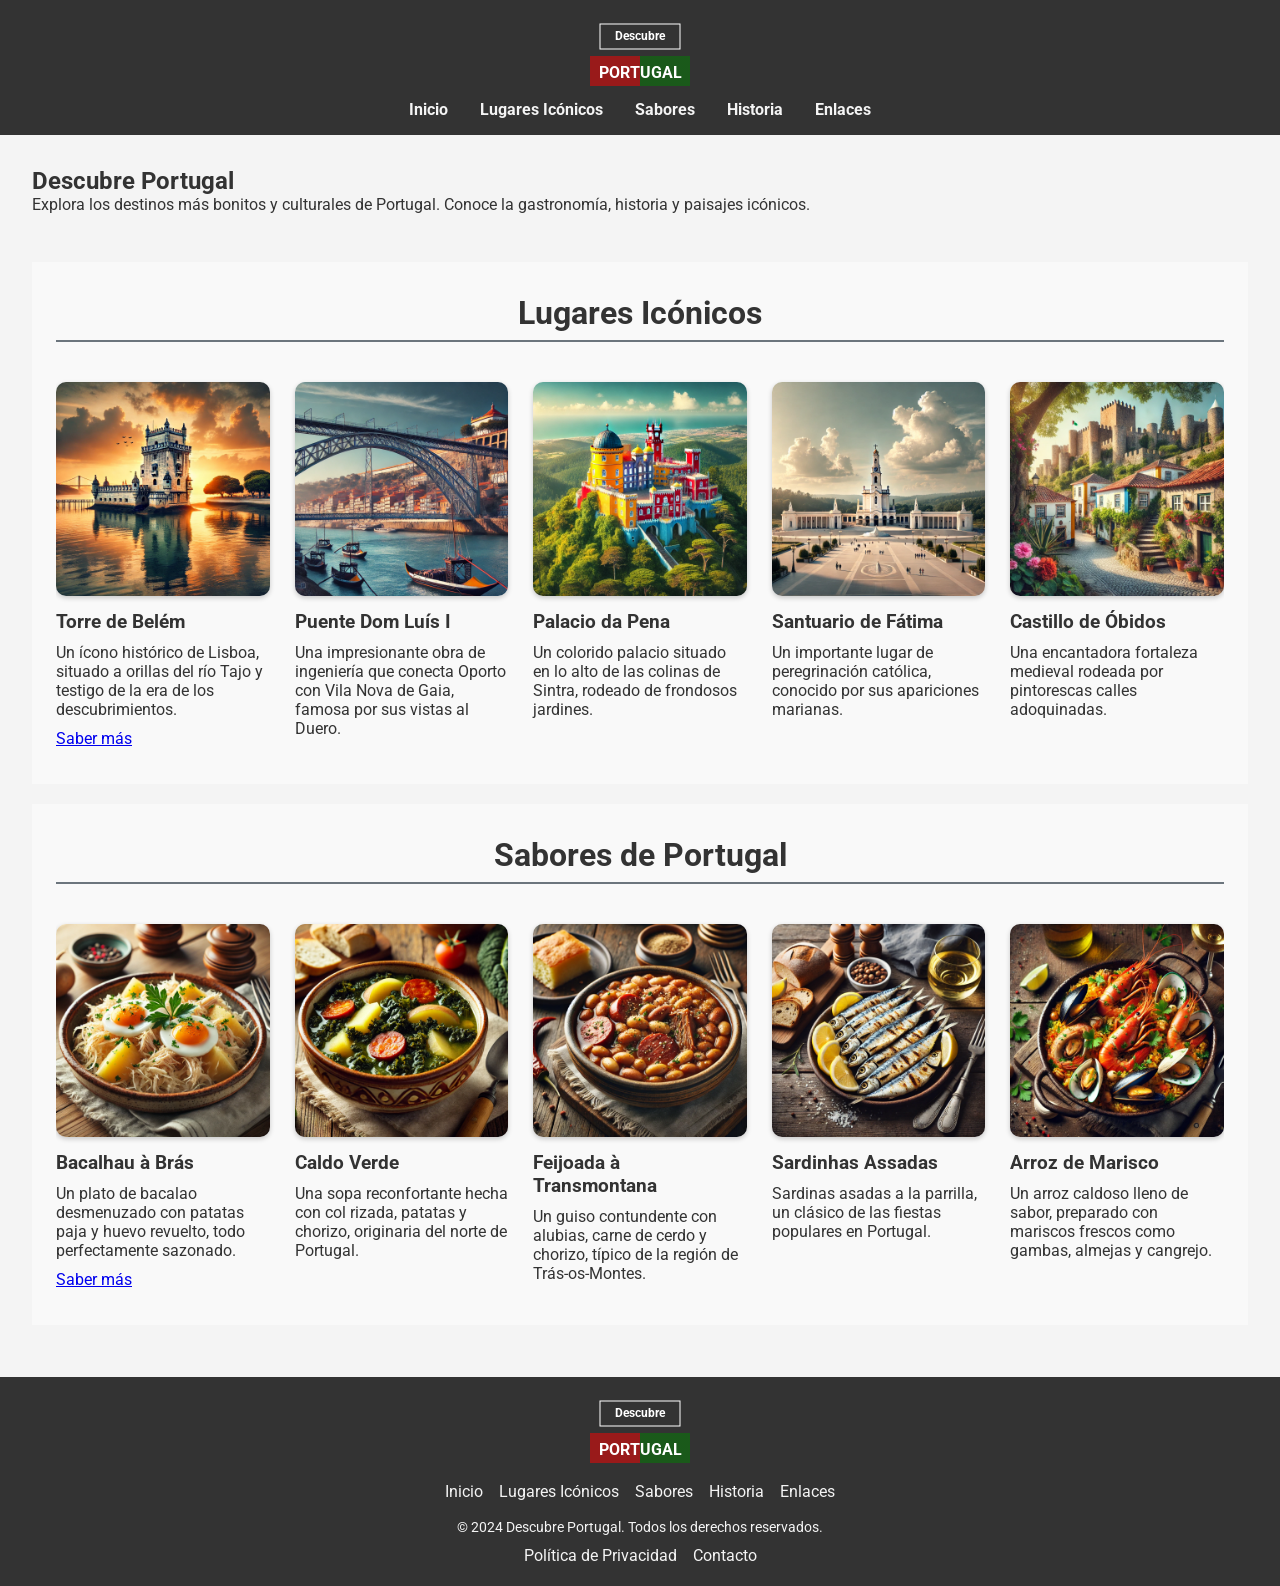
==== index.html @ d6fdf24b "initial commit for pec 3" ====
<!DOCTYPE html>
<html lang="es">
<head>
  <meta charset="UTF-8">
  <meta name="viewport" content="width=device-width, initial-scale=1.0">
  <meta name="description" content="Descubre la belleza, cultura e historia de Portugal con nuestro sitio informativo y visualmente atractivo.">
  <title>Descubre Portugal</title>
  <link href="https://fonts.googleapis.com/css2?family=Roboto:wght@400;700&display=swap" rel="stylesheet">
  <link rel="stylesheet" href="https://unpkg.com/swiper/swiper-bundle.min.css">
  <link rel="stylesheet" href="styles/main.css">
</head>
<body>

  <header>
    <div class="container header-container">
      <div class="logo">
        <svg width="200" height="80" viewBox="0 0 200 80" xmlns="http://www.w3.org/2000/svg">
          <text x="50%" y="30%" text-anchor="middle" font-size="12" fill="#FFFFFF" font-weight="bold">Descubre</text>
          <rect x="60" y="8" width="80" height="25" stroke="#FFFFFF" stroke-width="1" fill="none"/>
          <rect x="50" y="40" width="100" height="30" fill="url(#halfRedHalfGreen)"/>
          <defs>
            <linearGradient id="halfRedHalfGreen" x1="0%" y1="0%" x2="100%" y2="0%">
              <stop offset="50%" style="stop-color:#FF0000;stop-opacity:0.5" />
              <stop offset="50%" style="stop-color:#008000;stop-opacity:0.5" />
            </linearGradient>
          </defs>
            <text x="100" y="62" text-anchor="middle" font-size="16" fill="#FFFFFF" font-weight="bold">PORTUGAL</text>
        </svg>
      </div>
      
      
      
      <nav>
        <ul>
          <li><a href="index.html">Inicio</a></li>
          <li><a href="lugares.html">Lugares Icónicos</a></li>
          <li><a href="sabores.html">Sabores</a></li>
          <li><a href="historia.html">Historia</a></li>
          <li><a href="enlaces.html">Enlaces</a></li>
        </ul>
      </nav>
    </div>
  </header>

  <main>
    <section class="hero">
      <div class="container">
        <h1>Descubre Portugal</h1>
        <p>Explora los destinos más bonitos y culturales de Portugal. Conoce la gastronomía, historia y paisajes icónicos.</p>
      </div>
    </section>

    <section class="featured-content">
      <div class="container">
        <h2>Lugares Icónicos</h2>
        <div class="swiper-container food-carousel">
          <div class="swiper-wrapper">
          <article  class="swiper-slide">
            <img src="img/TorreDeBelem.webp" alt="Vista de la Torre de Belém en Lisboa">
            <h3>Torre de Belém</h3>
            <p>Un ícono histórico de Lisboa, situado a orillas del río Tajo y testigo de la era de los descubrimientos.</p>
            <a href="lugar.html" class="btn">Saber más</a>
          </article>
          <article  class="swiper-slide">
            <img src="img/DomLuisBridge.webp" alt="Vista del Puente Dom Luís I en Oporto">
            <h3>Puente Dom Luís I</h3>
            <p>Una impresionante obra de ingeniería que conecta Oporto con Vila Nova de Gaia, famosa por sus vistas al Duero.</p>
            
          </article>
          <article  class="swiper-slide">
            <img src="img/PalaciodaPena.webp" alt="Vista del Palacio da Pena en Sintra">
            <h3>Palacio da Pena</h3>
            <p>Un colorido palacio situado en lo alto de las colinas de Sintra, rodeado de frondosos jardines.</p>
            
          </article>
          <article  class="swiper-slide">
            <img src="img/SantuarioFatima.webp" alt="Vista del Santuario de Fátima">
            <h3>Santuario de Fátima</h3>
            <p>Un importante lugar de peregrinación católica, conocido por sus apariciones marianas.</p>
            
          </article>
          <article  class="swiper-slide">
            <img src="img/CasteloObidos.webp" alt="Vista del Castillo de Óbidos">
            <h3>Castillo de Óbidos</h3>
            <p>Una encantadora fortaleza medieval rodeada por pintorescas calles adoquinadas.</p>
            
          </article>
          <article  class="swiper-slide">
            <img src="img/PlayaBenagil.webp" alt="Vista de la Playa de Benagil en el Algarve">
            <h3>Playa de Benagil</h3>
            <p>Famosa por su cueva marítima con un impresionante techo abierto al cielo.</p>
            
          </article>
          <article  class="swiper-slide">
            <img src="img/UniversidadCoimbra.webp" alt="Vista de la Universidad de Coímbra">
            <h3>Universidad de Coímbra</h3>
            <p>Una de las universidades más antiguas de Europa, llena de historia y tradición académica.</p>
            
          </article>
          <article  class="swiper-slide">
            <img src="img/RibeiraOporto.webp" alt="Vista de la Ribeira en Oporto">
            <h3>Ribeira de Oporto</h3>
            <p>Un barrio pintoresco lleno de vida, restaurantes y vistas al río Duero.</p>
            
          </article>
          <article  class="swiper-slide">
            <img src="img/CaboDaRoca.webp" alt="Vista del Cabo da Roca, el punto más occidental de Europa">
            <h3>Cabo da Roca</h3>
            <p>El punto más occidental de Europa continental, con impresionantes vistas al Atlántico.</p>
            
          </article>
          <article  class="swiper-slide">
            <img src="img/PenedaGeres.webp" alt="Vista del Parque Nacional de Peneda-Gerês">
            <h3>Parque Nacional de Peneda-Gerês</h3>
            <p>El único parque nacional de Portugal, lleno de biodiversidad y paisajes espectaculares.</p>
            
          </article>
          <article  class="swiper-slide">
            <img src="img/Madeira.webp" alt="Vista de la Isla de Madeira">
            <h3>Isla de Madeira</h3>
            <p>Un paraíso subtropical conocido como el "Jardín del Atlántico".</p>
            
          </article>
          <article  class="swiper-slide">
            <img src="img/Nazare.webp" alt="Vista de la Playa de Nazaré">
            <h3>Playa de Nazaré</h3>
            <p>Famosa por sus olas gigantes y competiciones de surf internacionales.</p>
            
          </article>
          <article  class="swiper-slide">
            <img src="img/MonasterioJerónimos.webp" alt="Vista del Monasterio de los Jerónimos en Lisboa">
            <h3>Monasterio de los Jerónimos</h3>
            <p>Un imponente monasterio manuelino y Patrimonio de la Humanidad.</p>
            
          </article>
          <article  class="swiper-slide">
            <img src="img/CastilloGuimaraes.webp" alt="Vista del Castillo de Guimarães">
            <h3>Castillo de Guimarães</h3>
            <p>Conocido como la cuna de Portugal, lleno de historia medieval.</p>
            
          </article>
          <article  class="swiper-slide">
            <img src="img/TorreClerigos.webp" alt="Vista de la Torre de Clérigos en Oporto">
            <h3>Torre de Clérigos</h3>
            <p>Un ícono arquitectónico de Oporto con vistas panorámicas de la ciudad.</p>
            
          </article>
          <article  class="swiper-slide">
            <img src="img/PalacioQueluz.webp" alt="Vista del Palacio de Queluz en Sintra">
            <h3>Palacio de Queluz</h3>
            <p>Un elegante palacio rococó con magníficos jardines.</p>
            
          </article>
          <article  class="swiper-slide">
            <img src="img/CatedralEvora.webp" alt="Vista de la Catedral de Évora">
            <h3>Catedral de Évora</h3>
            <p>Una impresionante catedral gótica y Patrimonio de la Humanidad.</p>
            
          </article>
          <article  class="swiper-slide">
            <img src="img/ConventoCristo.webp" alt="Vista del Convento de Cristo en Tomar">
            <h3>Convento de Cristo</h3>
            <p>Un monasterio histórico con una arquitectura única y rica historia templaria.</p>
            
          </article>
          <article  class="swiper-slide">
            <img src="img/Monsanto.webp" alt="Vista de la aldea de Monsanto">
            <h3>Aldea de Monsanto</h3>
            <p>Famosa por sus casas de granito construidas entre gigantescas rocas.</p>
            
          </article>
          <article  class="swiper-slide">
            <img src="img/PlayaMarinha.webp" alt="Vista de la Playa de Marinha en el Algarve">
            <h3>Playa de Marinha</h3>
            <p>Una de las playas más hermosas del Algarve, conocida por sus aguas cristalinas y acantilados.</p>
            
          </article>
        </div>
        
      </div>
    </div>
    </section>

    <section class="featured-food">
      <div class="container">
        <h2>Sabores de Portugal</h2>
        <div class="swiper-container food-carousel">
          <div class="swiper-wrapper">
            <article class="swiper-slide">
              <img src="img/bacalhau.webp" alt="Bacalhau à Brás, plato típico portugués">
              <h3>Bacalhau à Brás</h3>
              <p>Un plato de bacalao desmenuzado con patatas paja y huevo revuelto, todo perfectamente sazonado.</p>
              <a href="sabor.html" class="btn">Saber más</a>
            </article>
            <article class="swiper-slide">
              <img src="img/CaldoVerde.webp" alt="Caldo Verde, sopa tradicional portuguesa">
              <h3>Caldo Verde</h3>
              <p>Una sopa reconfortante hecha con col rizada, patatas y chorizo, originaria del norte de Portugal.</p>
              
            </article>
            <article class="swiper-slide">
              <img src="img/FeijoadaTransmontana.webp" alt="Feijoada à Transmontana, plato tradicional portugués">
              <h3>Feijoada à Transmontana</h3>
              <p>Un guiso contundente con alubias, carne de cerdo y chorizo, típico de la región de Trás-os-Montes.</p>
              
            </article>
            <article class="swiper-slide">
              <img src="img/SardinhasAssadas.webp" alt="Sardinhas Assadas, plato típico portugués">
              <h3>Sardinhas Assadas</h3>
              <p>Sardinas asadas a la parrilla, un clásico de las fiestas populares en Portugal.</p>
              
            </article>
            <article class="swiper-slide">
              <img src="img/ArrozMarisco.webp" alt="Arroz de Marisco, plato típico portugués">
              <h3>Arroz de Marisco</h3>
              <p>Un arroz caldoso lleno de sabor, preparado con mariscos frescos como gambas, almejas y cangrejo.</p>
              
            </article>
            <article class="swiper-slide">
              <img src="img/Francesinha2.webp" alt="Francesinha, plato típico portugués">
              <h3>Francesinha</h3>
              <p>Un contundente sándwich de Oporto, relleno de carne, cubierto de queso y bañado en una salsa especial.</p>
              
            </article>
            <article class="swiper-slide">
              <img src="img/AmeijoasBulhaoPato.webp" alt="Amêijoas à Bulhão Pato, plato típico portugués">
              <h3>Amêijoas à Bulhão Pato</h3>
              <p>Almejas cocinadas con ajo, cilantro y aceite de oliva, un aperitivo tradicional delicioso.</p>
              
            </article>
            <article class="swiper-slide">
              <img src="img/PolvoLagareiro.webp" alt="Polvo à Lagareiro, plato típico portugués">
              <h3>Polvo à Lagareiro</h3>
              <p>Pulpo asado al horno con aceite de oliva, ajo y patatas, un manjar sencillo pero exquisito.</p>
              
            </article>
            <article class="swiper-slide">
              <img src="img/LeitaoBairrada.webp" alt="Leitão à Bairrada, plato típico portugués">
              <h3>Leitão à Bairrada</h3>
              <p>Un cochinillo asado crujiente, especialidad de la región de Bairrada.</p>
              
            </article>
            <article class="swiper-slide">
              <img src="img/AlheiraMirandela.webp" alt="Alheira de Mirandela, embutido típico portugués">
              <h3>Alheira de Mirandela</h3>
              <p>Un embutido tradicional de Mirandela, hecho con carne de ave y pan.</p>
              
            </article>
            <article class="swiper-slide">
              <img src="img/CozidoPortuguesa.webp" alt="Cozido à Portuguesa, plato típico portugués">
              <h3>Cozido à Portuguesa</h3>
              <p>Un estofado de carnes, embutidos y verduras, una comida reconfortante para días fríos.</p>
              
            </article>
            <article class="swiper-slide">
              <img src="img/ArrozPato.webp" alt="Arroz de Pato, plato típico portugués">
              <h3>Arroz de Pato</h3>
              <p>Un arroz al horno con pato desmenuzado y una capa crujiente de chorizo.</p>
              
            </article>
            <article class="swiper-slide">
              <img src="img/Bifanas.webp" alt="Bifanas, bocadillo típico portugués">
              <h3>Bifanas</h3>
              <p>Un delicioso bocadillo de carne de cerdo marinada en especias.</p>
              
            </article>
            <article class="swiper-slide">
              <img src="img/PasteisBacalao.webp" alt="Pastéis de Bacalhau, plato típico portugués">
              <h3>Pastéis de Bacalhau</h3>
              <p>Croquetas de bacalao crujientes por fuera y suaves por dentro.</p>
              
            </article>
            <article class="swiper-slide">
              <img src="img/AcordaAlentejana.webp" alt="Açorda à Alentejana, sopa típica portuguesa">
              <h3>Açorda à Alentejana</h3>
              <p>Una sopa sencilla hecha con pan, ajo, cilantro y huevo escalfado.</p>
              
            </article>
            <article class="swiper-slide">
              <img src="img/LulasRecheadas.webp" alt="Lulas Recheadas, plato típico portugués">
              <h3>Lulas Recheadas</h3>
              <p>Calamares rellenos de un sabroso mix de carne y especias, cocinados en salsa de tomate.</p>
              
            </article>
            <article class="swiper-slide">
              <img src="img/ArrozTamboril.webp" alt="Arroz de Tamboril, plato típico portugués">
              <h3>Arroz de Tamboril</h3>
              <p>Un arroz caldoso con rape, sazonado con especias tradicionales.</p>
              
            </article>
            <article class="swiper-slide">
              <img src="img/EspetadasMadeira.webp" alt="Espetadas de Madeira, plato típico portugués">
              <h3>Espetadas de Madeira</h3>
              <p>Brochetas de carne marinada en ajo y laurel, típicas de Madeira.</p>
              
            </article>
            <article class="swiper-slide">
              <img src="img/QueijoSerra.webp" alt="Queijo da Serra, queso típico portugués">
              <h3>Queijo da Serra</h3>
              <p>Un queso cremoso y suave, considerado uno de los mejores de Portugal.</p>
              
            </article>
            <article class="swiper-slide">
              <img src="img/pasteis.webp" alt="Pastéis de Nata, postre típico portugués">
              <h3>Pastéis de Nata</h3>
              <p>Famosas tartaletas de crema, dulces y perfectas para acompañar con café.</p>
              
            </article>
          </div>
         
        </div>
      </div>
    </section>
    
  </main>

  <footer>
    <div class="container footer-container">
      <div class="logo">
          <svg width="200" height="80" viewBox="0 0 200 80" xmlns="http://www.w3.org/2000/svg">
            <text x="50%" y="30%" text-anchor="middle" font-size="12" fill="#FFFFFF" font-weight="bold">Descubre</text>
            <rect x="60" y="8" width="80" height="25" stroke="#FFFFFF" stroke-width="1" fill="none"/>
            <rect x="50" y="40" width="100" height="30" fill="url(#halfRedHalfGreen)"/>
            <defs>
              <linearGradient id="halfRedHalfGreen" x1="0%" y1="0%" x2="100%" y2="0%">
                <stop offset="50%" style="stop-color:#FF0000;stop-opacity:0.5" />
                <stop offset="50%" style="stop-color:#008000;stop-opacity:0.5" />
              </linearGradient>
            </defs>
              <text x="100" y="62" text-anchor="middle" font-size="16" fill="#FFFFFF" font-weight="bold">PORTUGAL</text>
          </svg>
      </div>
      <nav>
        <ul>
          <li><a href="index.html">Inicio</a></li>
          <li><a href="lugares.html">Lugares Icónicos</a></li>
          <li><a href="sabores.html">Sabores</a></li>
          <li><a href="historia.html">Historia</a></li>
          <li><a href="enlaces.html">Enlaces</a></li>
        </ul>
      </nav>
      <p>&copy; 2024 Descubre Portugal. Todos los derechos reservados.</p>
      <nav>
        <ul>
          <li><a href="">Política de Privacidad</a></li>
          <li><a href="">Contacto</a></li>
        </ul>
      </nav>
    </div>
  </footer>
  <script src="https://unpkg.com/swiper/swiper-bundle.min.js"></script>

  <script>
    const swiperSettings = {
      loop: true,
      spaceBetween: 20,
      centeredSlides: false, 
      breakpoints: {
        480: {
          slidesPerView: 1,
          spaceBetween: 10,
        },
        768: {
          slidesPerView: 2,
          spaceBetween: 15,
        },
        1024: {
          slidesPerView: 3,
          spaceBetween: 20,
        },
        1200: {
          slidesPerView: 5,
          spaceBetween: 25,
        },
      },
      autoplay: {
      delay: 2000,
      disableOnInteraction: false,
    },
    };

    const placesSwiper = new Swiper('.places-carousel', swiperSettings);
    const foodSwiper = new Swiper('.food-carousel', swiperSettings);


  </script>
</body>
</html>
---- styles/main.css ----
* {
  margin: 0;
  padding: 0;
  box-sizing: border-box;
}

body {
  background-color: #f4f4f4;
  color: #333; 
  transition: background-color 0.3s ease, color 0.3s ease;
  font-family: 'Roboto', sans-serif;
}

h1, h2, h3, h4, h5, h6 {
  font-family: 'Roboto', sans-serif;
  font-weight: 700;
}

p, a, li {
  font-family: 'Roboto', sans-serif;
  font-weight: 400; 
}

.container {
  display: grid;
}

button {
  background-color: #6c757d; 
  color: #f4f4f4;
  border: none;
  padding: 0.5rem 1rem;
  border-radius: 5px;
  cursor: pointer;
  transition: background-color 0.3s ease, color 0.3s ease;
}
button:hover {
  background-color: #5a6268;
}

header {
  background: #333; 
  color: #f4f4f4;
  padding: 1rem 0;
}
header nav ul {
  display: flex;
  justify-content: center;
  align-items: center;
  list-style: none;
}
header nav ul li {
  margin: 0 1rem;
}
header nav ul li a {
  color: #f4f4f4;
  text-decoration: none;
  font-weight: bold;
  transition: color 0.3s ease;
}
header nav ul li a:hover {
  color: #6c757d;
}
header h1 {
  text-align: center;
  margin: 0.5rem 0;
  font-size: 1.5rem;
}
@media (min-width: 768px) {
  header h1 {
    font-size: 2.5rem;
  }
}
header p {
  text-align: center;
  font-size: 1rem;
  margin: 0.5rem 0;
}

@keyframes pulse {
  0% {
    transform: scale(1);
  }
  50% {
    transform: scale(1.1);
  }
  100% {
    transform: scale(1);
  }
}
.logo {
  justify-self: center;
}
.logo svg {
  animation: pulse 2s infinite;
}

main {
  padding: 2rem;
}
main section {
  margin-bottom: 2rem;
}
main section h2 {
  color: #333; 
  border-bottom: 2px solid #6c757d;
  padding-bottom: 0.5rem;
  margin-bottom: 1rem;
}
main section p {
  margin-bottom: 1rem;
}
main section ul {
  list-style: none;
}
main section ul li {
  margin: 0.5rem 0;
}
main section ul li a {
  color: #333;
  text-decoration: underline;
  transition: color 0.3s ease;
}
main section ul li a:hover {
  color: #6c757d;
}
main section img {
  max-width: 100%;
  border-radius: 8px;
  margin-top: 1rem;
  box-shadow: 0 2px 5px rgba(0, 0, 0, 0.2);
}

footer {
  background: #333;
  color: #f4f4f4;
  padding: 1rem 0;
  text-align: center;
}
footer nav ul {
  display: flex;
  justify-content: center;
  align-items: center;
  list-style: none;
  padding:5px;
}

footer nav ul li {
  margin: 0 0.5rem;
}
footer nav ul li a {
  color: #f4f4f4;
  text-decoration: none;
}
footer nav ul li a:hover {
  color: #6c757d;
}
footer p {
  margin-top: 0.5rem;
  font-size: 0.9rem;
  padding:5px;
}

.featured-content {
  margin: 20px 0;
}

.featured-food {
  margin: 20px 0;
}
.swiper-container {
  overflow: hidden;
}

.swiper-wrapper {
  display: flex;
  transition: transform 0.3s ease;
}

.swiper-slide {
  flex-shrink: 0;
  width: auto;
}

.swiper-slide img {
  max-width: 100%;
  height: auto;
  border-radius: 10px;
}

.swiper-slide h3 {
  margin: 10px 0;
  font-size: 1.2rem;
}

.swiper-slide p {
  font-size: 1rem;
  margin-bottom: 10px;
}

.swiper-slide img {
  transition: transform 0.3s ease, box-shadow 0.3s ease;
}

.swiper-slide:hover img {
  transform: scale(1.1);
  box-shadow: 0 4px 8px rgba(0, 0, 0, 0.2);
}

.swiper-wrapper {
  display: flex;
  transition: transform 0.3s ease;
}

@media (max-width: 768px) {
  nav ul {
    flex-direction: column;
  }
  nav ul li {
    margin: 0.5rem 0;
  }
  main {
    padding: 1rem;
  }
}

.featured-food, .featured-content {
  padding: 2rem 0;
  background-color: #f9f9f9;
}

.featured-food .container, .featured-content .container {
  max-width: 1200px;
  margin: 0 auto;
  padding: 0 1rem;
}

.featured-food h2, .featured-content h2 {
  text-align: center;
  font-size: 2rem;
  margin-bottom: 1.5rem;
  color: #333;
}

.food-grid, .content-grid {
  display: grid;
  grid-template-columns: repeat(2, 1fr);
  gap: 1.5rem;
}

.food-grid article, .content-grid article {
  background: #fff;
  border: 1px solid #ddd;
  border-radius: 8px;
  overflow: hidden;
  box-shadow: 0 4px 6px rgba(0, 0, 0, 0.1);
  transition: transform 0.3s ease, box-shadow 0.3s ease;
}

.food-grid article:hover, .content-grid article:hover {
  transform: translateY(-5px);
  box-shadow: 0 6px 10px rgba(0, 0, 0, 0.15);
}

.food-grid img, .content-grid img {
  width: 100%;
  height: 250px;
  object-fit: cover;
  border-bottom: 3px solid #ddd;
}

.food-grid h3, .content-grid h3 {
  font-size: 1.4rem;
  margin: 1rem;
  color: #1680285d;
}

.food-grid p, .content-grid p {
  font-size: 1rem;
  margin: 0 1rem 1rem;
  color: #666;
}

.food-grid .btn, .content-grid .btn {
  display: inline-block;
  margin: 0 1rem 1rem;
  padding: 0.5rem 1rem;
  background-color: #1680285d;
  color: #fff;
  text-decoration: none;
  border-radius: 4px;
  font-size: 0.9rem;
  transition: background-color 0.3s ease;
}

.food-grid .btn:hover, .content-grid .btn:hover {
  background-color: #1680285d;
}

@media (max-width: 768px) {
  .food-grid, .content-grid {
    grid-template-columns: 1fr;
  }
}

.food-grid img, .content-grid img {
  height: 300px;
  object-fit: cover;
}

.historical-image {
  width: 100%;
  max-width: 400px;
  height: auto;
  margin: 20px auto;
  display: block;
}


.enlaces {
  padding: 2rem 1rem;
  background-color: #ffffff;
}

.enlaces h1 {
  font-size: 2rem;
  color: #1680285d;
  text-align: center;
  margin-bottom: 1rem;
  border-bottom: 2px solid #1680285d;
  padding-bottom: 0.5rem;
}

.enlaces p {
  text-align: center;
  font-size: 1.1rem;
  margin-bottom: 2rem;
  color: #555;
}

.enlaces ul {
  max-width: 800px;
  margin: 0 auto;
  list-style: none;
  padding: 0;
  border: 1px solid #ddd;
  border-radius: 8px;
  overflow: hidden;
  box-shadow: 0 4px 6px rgba(0, 0, 0, 0.1);
}

.enlaces ul li {
  background-color: #ffffff;
  padding: 1rem;
  border-bottom: 1px solid #ddd;
  transition: background-color 0.3s ease;
}

.enlaces ul li:last-child {
  border-bottom: none;
}

.enlaces ul li a {
  text-decoration: none;
  color: #1680285d;
  font-weight: bold;
  transition: color 0.3s ease;
}

.enlaces ul li a:hover {
  color: #1680285d;
}

.enlaces ul li:hover {
  background-color: #f8f9fa;
}

.highlight {
  margin: 20px 0;
  text-align: center;
}

.highlight img {
  max-width: 100%;
  border-radius: 10px;
  box-shadow: 0 4px 6px rgba(0, 0, 0, 0.1);
}

.highlight figcaption {
  font-size: 1rem;
  color: #666;
  margin-top: 10px;
}
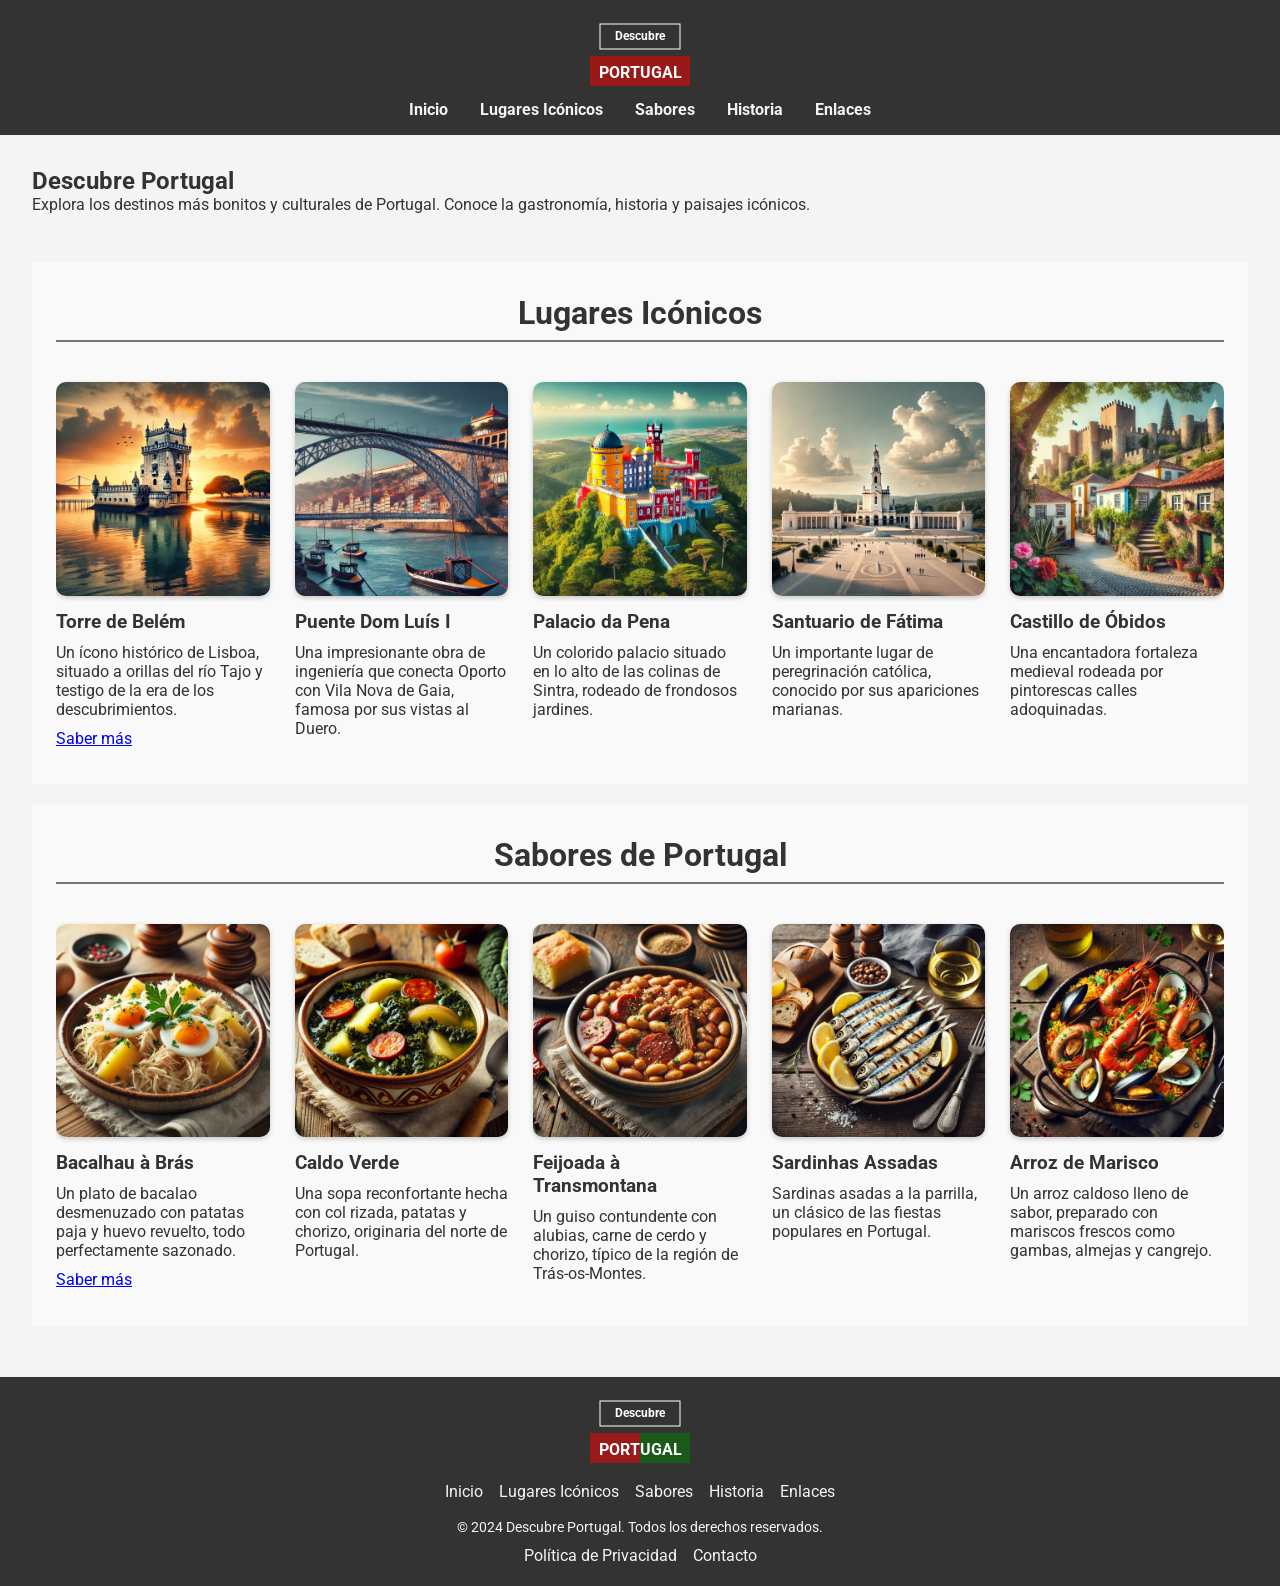
==== commit f3a4be01: "commiting changes" ====
--- a/index.html
+++ b/index.html
@@ -14,19 +14,14 @@
   <header>
     <div class="container header-container">
       <div class="logo">
-        <svg width="200" height="80" viewBox="0 0 200 80" xmlns="http://www.w3.org/2000/svg">
+        <svg width="200" height="80" xmlns="http://www.w3.org/2000/svg" viewBox="0 0 200 80" role="img" aria-label="Descubre Portugal Logo">
           <text x="50%" y="30%" text-anchor="middle" font-size="12" fill="#FFFFFF" font-weight="bold">Descubre</text>
           <rect x="60" y="8" width="80" height="25" stroke="#FFFFFF" stroke-width="1" fill="none"/>
-          <rect x="50" y="40" width="100" height="30" fill="url(#halfRedHalfGreen)"/>
-          <defs>
-            <linearGradient id="halfRedHalfGreen" x1="0%" y1="0%" x2="100%" y2="0%">
-              <stop offset="50%" style="stop-color:#FF0000;stop-opacity:0.5" />
-              <stop offset="50%" style="stop-color:#008000;stop-opacity:0.5" />
-            </linearGradient>
-          </defs>
-            <text x="100" y="62" text-anchor="middle" font-size="16" fill="#FFFFFF" font-weight="bold">PORTUGAL</text>
+          <rect x="50" y="40" width="100" height="30" fill="#FF0000" opacity="0.5"/>
+          <text x="100" y="62" text-anchor="middle" font-size="16" fill="#FFFFFF" font-weight="bold">PORTUGAL</text>
         </svg>
       </div>
+      
       
       
       
@@ -56,121 +51,121 @@
         <div class="swiper-container food-carousel">
           <div class="swiper-wrapper">
           <article  class="swiper-slide">
-            <img src="img/TorreDeBelem.webp" alt="Vista de la Torre de Belém en Lisboa">
+            <img src="img/TorreDeBelem.webp" alt="Vista de la Torre de Belém en Lisboa"  loading="lazy" width="600" height="400">
             <h3>Torre de Belém</h3>
             <p>Un ícono histórico de Lisboa, situado a orillas del río Tajo y testigo de la era de los descubrimientos.</p>
             <a href="lugar.html" class="btn">Saber más</a>
           </article>
           <article  class="swiper-slide">
-            <img src="img/DomLuisBridge.webp" alt="Vista del Puente Dom Luís I en Oporto">
+            <img src="img/DomLuisBridge.webp" alt="Vista del Puente Dom Luís I en Oporto"  loading="lazy" width="600" height="400">
             <h3>Puente Dom Luís I</h3>
             <p>Una impresionante obra de ingeniería que conecta Oporto con Vila Nova de Gaia, famosa por sus vistas al Duero.</p>
             
           </article>
           <article  class="swiper-slide">
-            <img src="img/PalaciodaPena.webp" alt="Vista del Palacio da Pena en Sintra">
+            <img src="img/PalaciodaPena.webp" alt="Vista del Palacio da Pena en Sintra"  loading="lazy" width="600" height="400">
             <h3>Palacio da Pena</h3>
             <p>Un colorido palacio situado en lo alto de las colinas de Sintra, rodeado de frondosos jardines.</p>
             
           </article>
           <article  class="swiper-slide">
-            <img src="img/SantuarioFatima.webp" alt="Vista del Santuario de Fátima">
+            <img src="img/SantuarioFatima.webp" alt="Vista del Santuario de Fátima"  loading="lazy" width="600" height="400">
             <h3>Santuario de Fátima</h3>
             <p>Un importante lugar de peregrinación católica, conocido por sus apariciones marianas.</p>
             
           </article>
           <article  class="swiper-slide">
-            <img src="img/CasteloObidos.webp" alt="Vista del Castillo de Óbidos">
+            <img src="img/CasteloObidos.webp" alt="Vista del Castillo de Óbidos"  loading="lazy" width="600" height="400">
             <h3>Castillo de Óbidos</h3>
             <p>Una encantadora fortaleza medieval rodeada por pintorescas calles adoquinadas.</p>
             
           </article>
           <article  class="swiper-slide">
-            <img src="img/PlayaBenagil.webp" alt="Vista de la Playa de Benagil en el Algarve">
+            <img src="img/PlayaBenagil.webp" alt="Vista de la Playa de Benagil en el Algarve"  loading="lazy" width="600" height="400">
             <h3>Playa de Benagil</h3>
             <p>Famosa por su cueva marítima con un impresionante techo abierto al cielo.</p>
             
           </article>
           <article  class="swiper-slide">
-            <img src="img/UniversidadCoimbra.webp" alt="Vista de la Universidad de Coímbra">
+            <img src="img/UniversidadCoimbra.webp" alt="Vista de la Universidad de Coímbra"  loading="lazy" width="600" height="400">
             <h3>Universidad de Coímbra</h3>
             <p>Una de las universidades más antiguas de Europa, llena de historia y tradición académica.</p>
             
           </article>
           <article  class="swiper-slide">
-            <img src="img/RibeiraOporto.webp" alt="Vista de la Ribeira en Oporto">
+            <img src="img/RibeiraOporto.webp" alt="Vista de la Ribeira en Oporto"  loading="lazy" width="600" height="400">
             <h3>Ribeira de Oporto</h3>
             <p>Un barrio pintoresco lleno de vida, restaurantes y vistas al río Duero.</p>
             
           </article>
           <article  class="swiper-slide">
-            <img src="img/CaboDaRoca.webp" alt="Vista del Cabo da Roca, el punto más occidental de Europa">
+            <img src="img/CaboDaRoca.webp" alt="Vista del Cabo da Roca, el punto más occidental de Europa"  loading="lazy" width="600" height="400">
             <h3>Cabo da Roca</h3>
             <p>El punto más occidental de Europa continental, con impresionantes vistas al Atlántico.</p>
             
           </article>
           <article  class="swiper-slide">
-            <img src="img/PenedaGeres.webp" alt="Vista del Parque Nacional de Peneda-Gerês">
+            <img src="img/PenedaGeres.webp" alt="Vista del Parque Nacional de Peneda-Gerês"  loading="lazy" width="600" height="400">
             <h3>Parque Nacional de Peneda-Gerês</h3>
             <p>El único parque nacional de Portugal, lleno de biodiversidad y paisajes espectaculares.</p>
             
           </article>
           <article  class="swiper-slide">
-            <img src="img/Madeira.webp" alt="Vista de la Isla de Madeira">
+            <img src="img/Madeira.webp" alt="Vista de la Isla de Madeira"  loading="lazy" width="600" height="400">
             <h3>Isla de Madeira</h3>
             <p>Un paraíso subtropical conocido como el "Jardín del Atlántico".</p>
             
           </article>
           <article  class="swiper-slide">
-            <img src="img/Nazare.webp" alt="Vista de la Playa de Nazaré">
+            <img src="img/Nazare.webp" alt="Vista de la Playa de Nazaré"  loading="lazy" width="600" height="400">
             <h3>Playa de Nazaré</h3>
             <p>Famosa por sus olas gigantes y competiciones de surf internacionales.</p>
             
           </article>
           <article  class="swiper-slide">
-            <img src="img/MonasterioJerónimos.webp" alt="Vista del Monasterio de los Jerónimos en Lisboa">
+            <img src="img/MonasterioJerónimos.webp" alt="Vista del Monasterio de los Jerónimos en Lisboa"  loading="lazy" width="600" height="400">
             <h3>Monasterio de los Jerónimos</h3>
             <p>Un imponente monasterio manuelino y Patrimonio de la Humanidad.</p>
             
           </article>
           <article  class="swiper-slide">
-            <img src="img/CastilloGuimaraes.webp" alt="Vista del Castillo de Guimarães">
+            <img src="img/CastilloGuimaraes.webp" alt="Vista del Castillo de Guimarães"  loading="lazy" width="600" height="400">
             <h3>Castillo de Guimarães</h3>
             <p>Conocido como la cuna de Portugal, lleno de historia medieval.</p>
             
           </article>
           <article  class="swiper-slide">
-            <img src="img/TorreClerigos.webp" alt="Vista de la Torre de Clérigos en Oporto">
+            <img src="img/TorreClerigos.webp" alt="Vista de la Torre de Clérigos en Oporto"  loading="lazy" width="600" height="400">
             <h3>Torre de Clérigos</h3>
             <p>Un ícono arquitectónico de Oporto con vistas panorámicas de la ciudad.</p>
             
           </article>
           <article  class="swiper-slide">
-            <img src="img/PalacioQueluz.webp" alt="Vista del Palacio de Queluz en Sintra">
+            <img src="img/PalacioQueluz.webp" alt="Vista del Palacio de Queluz en Sintra"  loading="lazy" width="600" height="400">
             <h3>Palacio de Queluz</h3>
             <p>Un elegante palacio rococó con magníficos jardines.</p>
             
           </article>
           <article  class="swiper-slide">
-            <img src="img/CatedralEvora.webp" alt="Vista de la Catedral de Évora">
+            <img src="img/CatedralEvora.webp" alt="Vista de la Catedral de Évora"  loading="lazy" width="600" height="400">
             <h3>Catedral de Évora</h3>
             <p>Una impresionante catedral gótica y Patrimonio de la Humanidad.</p>
             
           </article>
           <article  class="swiper-slide">
-            <img src="img/ConventoCristo.webp" alt="Vista del Convento de Cristo en Tomar">
+            <img src="img/ConventoCristo.webp" alt="Vista del Convento de Cristo en Tomar"  loading="lazy" width="600" height="400">
             <h3>Convento de Cristo</h3>
             <p>Un monasterio histórico con una arquitectura única y rica historia templaria.</p>
             
           </article>
           <article  class="swiper-slide">
-            <img src="img/Monsanto.webp" alt="Vista de la aldea de Monsanto">
+            <img src="img/Monsanto.webp" alt="Vista de la aldea de Monsanto"  loading="lazy" width="600" height="400">
             <h3>Aldea de Monsanto</h3>
             <p>Famosa por sus casas de granito construidas entre gigantescas rocas.</p>
             
           </article>
           <article  class="swiper-slide">
-            <img src="img/PlayaMarinha.webp" alt="Vista de la Playa de Marinha en el Algarve">
+            <img src="img/PlayaMarinha.webp" alt="Vista de la Playa de Marinha en el Algarve"  loading="lazy" width="600" height="400">
             <h3>Playa de Marinha</h3>
             <p>Una de las playas más hermosas del Algarve, conocida por sus aguas cristalinas y acantilados.</p>
             
@@ -187,121 +182,121 @@
         <div class="swiper-container food-carousel">
           <div class="swiper-wrapper">
             <article class="swiper-slide">
-              <img src="img/bacalhau.webp" alt="Bacalhau à Brás, plato típico portugués">
+              <img src="img/bacalhau.webp" alt="Bacalhau à Brás, plato típico portugués"  loading="lazy" width="600" height="400">
               <h3>Bacalhau à Brás</h3>
               <p>Un plato de bacalao desmenuzado con patatas paja y huevo revuelto, todo perfectamente sazonado.</p>
               <a href="sabor.html" class="btn">Saber más</a>
             </article>
             <article class="swiper-slide">
-              <img src="img/CaldoVerde.webp" alt="Caldo Verde, sopa tradicional portuguesa">
+              <img src="img/CaldoVerde.webp" alt="Caldo Verde, sopa tradicional portuguesa"  loading="lazy" width="600" height="400">
               <h3>Caldo Verde</h3>
               <p>Una sopa reconfortante hecha con col rizada, patatas y chorizo, originaria del norte de Portugal.</p>
               
             </article>
             <article class="swiper-slide">
-              <img src="img/FeijoadaTransmontana.webp" alt="Feijoada à Transmontana, plato tradicional portugués">
+              <img src="img/FeijoadaTransmontana.webp" alt="Feijoada à Transmontana, plato tradicional portugués"  loading="lazy" width="600" height="400">
               <h3>Feijoada à Transmontana</h3>
               <p>Un guiso contundente con alubias, carne de cerdo y chorizo, típico de la región de Trás-os-Montes.</p>
               
             </article>
             <article class="swiper-slide">
-              <img src="img/SardinhasAssadas.webp" alt="Sardinhas Assadas, plato típico portugués">
+              <img src="img/SardinhasAssadas.webp" alt="Sardinhas Assadas, plato típico portugués"  loading="lazy" width="600" height="400">
               <h3>Sardinhas Assadas</h3>
               <p>Sardinas asadas a la parrilla, un clásico de las fiestas populares en Portugal.</p>
               
             </article>
             <article class="swiper-slide">
-              <img src="img/ArrozMarisco.webp" alt="Arroz de Marisco, plato típico portugués">
+              <img src="img/ArrozMarisco.webp" alt="Arroz de Marisco, plato típico portugués"  loading="lazy" width="600" height="400">
               <h3>Arroz de Marisco</h3>
               <p>Un arroz caldoso lleno de sabor, preparado con mariscos frescos como gambas, almejas y cangrejo.</p>
               
             </article>
             <article class="swiper-slide">
-              <img src="img/Francesinha2.webp" alt="Francesinha, plato típico portugués">
+              <img src="img/Francesinha2.webp" alt="Francesinha, plato típico portugués"  loading="lazy" width="600" height="400">
               <h3>Francesinha</h3>
               <p>Un contundente sándwich de Oporto, relleno de carne, cubierto de queso y bañado en una salsa especial.</p>
               
             </article>
             <article class="swiper-slide">
-              <img src="img/AmeijoasBulhaoPato.webp" alt="Amêijoas à Bulhão Pato, plato típico portugués">
+              <img src="img/AmeijoasBulhaoPato.webp" alt="Amêijoas à Bulhão Pato, plato típico portugués"  loading="lazy" width="600" height="400">
               <h3>Amêijoas à Bulhão Pato</h3>
               <p>Almejas cocinadas con ajo, cilantro y aceite de oliva, un aperitivo tradicional delicioso.</p>
               
             </article>
             <article class="swiper-slide">
-              <img src="img/PolvoLagareiro.webp" alt="Polvo à Lagareiro, plato típico portugués">
+              <img src="img/PolvoLagareiro.webp" alt="Polvo à Lagareiro, plato típico portugués"  loading="lazy" width="600" height="400">
               <h3>Polvo à Lagareiro</h3>
               <p>Pulpo asado al horno con aceite de oliva, ajo y patatas, un manjar sencillo pero exquisito.</p>
               
             </article>
             <article class="swiper-slide">
-              <img src="img/LeitaoBairrada.webp" alt="Leitão à Bairrada, plato típico portugués">
+              <img src="img/LeitaoBairrada.webp" alt="Leitão à Bairrada, plato típico portugués"  loading="lazy" width="600" height="400">
               <h3>Leitão à Bairrada</h3>
               <p>Un cochinillo asado crujiente, especialidad de la región de Bairrada.</p>
               
             </article>
             <article class="swiper-slide">
-              <img src="img/AlheiraMirandela.webp" alt="Alheira de Mirandela, embutido típico portugués">
+              <img src="img/AlheiraMirandela.webp" alt="Alheira de Mirandela, embutido típico portugués"  loading="lazy" width="600" height="400">
               <h3>Alheira de Mirandela</h3>
               <p>Un embutido tradicional de Mirandela, hecho con carne de ave y pan.</p>
               
             </article>
             <article class="swiper-slide">
-              <img src="img/CozidoPortuguesa.webp" alt="Cozido à Portuguesa, plato típico portugués">
+              <img src="img/CozidoPortuguesa.webp" alt="Cozido à Portuguesa, plato típico portugués"  loading="lazy" width="600" height="400">
               <h3>Cozido à Portuguesa</h3>
               <p>Un estofado de carnes, embutidos y verduras, una comida reconfortante para días fríos.</p>
               
             </article>
             <article class="swiper-slide">
-              <img src="img/ArrozPato.webp" alt="Arroz de Pato, plato típico portugués">
+              <img src="img/ArrozPato.webp" alt="Arroz de Pato, plato típico portugués"  loading="lazy" width="600" height="400">
               <h3>Arroz de Pato</h3>
               <p>Un arroz al horno con pato desmenuzado y una capa crujiente de chorizo.</p>
               
             </article>
             <article class="swiper-slide">
-              <img src="img/Bifanas.webp" alt="Bifanas, bocadillo típico portugués">
+              <img src="img/Bifanas.webp" alt="Bifanas, bocadillo típico portugués"  loading="lazy" width="600" height="400">
               <h3>Bifanas</h3>
               <p>Un delicioso bocadillo de carne de cerdo marinada en especias.</p>
               
             </article>
             <article class="swiper-slide">
-              <img src="img/PasteisBacalao.webp" alt="Pastéis de Bacalhau, plato típico portugués">
+              <img src="img/PasteisBacalao.webp" alt="Pastéis de Bacalhau, plato típico portugués"  loading="lazy" width="600" height="400">
               <h3>Pastéis de Bacalhau</h3>
               <p>Croquetas de bacalao crujientes por fuera y suaves por dentro.</p>
               
             </article>
             <article class="swiper-slide">
-              <img src="img/AcordaAlentejana.webp" alt="Açorda à Alentejana, sopa típica portuguesa">
+              <img src="img/AcordaAlentejana.webp" alt="Açorda à Alentejana, sopa típica portuguesa"  loading="lazy" width="600" height="400">
               <h3>Açorda à Alentejana</h3>
               <p>Una sopa sencilla hecha con pan, ajo, cilantro y huevo escalfado.</p>
               
             </article>
             <article class="swiper-slide">
-              <img src="img/LulasRecheadas.webp" alt="Lulas Recheadas, plato típico portugués">
+              <img src="img/LulasRecheadas.webp" alt="Lulas Recheadas, plato típico portugués"  loading="lazy" width="600" height="400">
               <h3>Lulas Recheadas</h3>
               <p>Calamares rellenos de un sabroso mix de carne y especias, cocinados en salsa de tomate.</p>
               
             </article>
             <article class="swiper-slide">
-              <img src="img/ArrozTamboril.webp" alt="Arroz de Tamboril, plato típico portugués">
+              <img src="img/ArrozTamboril.webp" alt="Arroz de Tamboril, plato típico portugués"  loading="lazy" width="600" height="400">
               <h3>Arroz de Tamboril</h3>
               <p>Un arroz caldoso con rape, sazonado con especias tradicionales.</p>
               
             </article>
             <article class="swiper-slide">
-              <img src="img/EspetadasMadeira.webp" alt="Espetadas de Madeira, plato típico portugués">
+              <img src="img/EspetadasMadeira.webp" alt="Espetadas de Madeira, plato típico portugués"  loading="lazy" width="600" height="400">
               <h3>Espetadas de Madeira</h3>
               <p>Brochetas de carne marinada en ajo y laurel, típicas de Madeira.</p>
               
             </article>
             <article class="swiper-slide">
-              <img src="img/QueijoSerra.webp" alt="Queijo da Serra, queso típico portugués">
+              <img src="img/QueijoSerra.webp" alt="Queijo da Serra, queso típico portugués"  loading="lazy" width="600" height="400">
               <h3>Queijo da Serra</h3>
               <p>Un queso cremoso y suave, considerado uno de los mejores de Portugal.</p>
               
             </article>
             <article class="swiper-slide">
-              <img src="img/pasteis.webp" alt="Pastéis de Nata, postre típico portugués">
+              <img src="img/pasteis.webp" alt="Pastéis de Nata, postre típico portugués"  loading="lazy" width="600" height="400">
               <h3>Pastéis de Nata</h3>
               <p>Famosas tartaletas de crema, dulces y perfectas para acompañar con café.</p>
               
@@ -350,7 +345,7 @@
   </footer>
   <script src="https://unpkg.com/swiper/swiper-bundle.min.js"></script>
 
-  <script>
+  <script defer>
     const swiperSettings = {
       loop: true,
       spaceBetween: 20,
